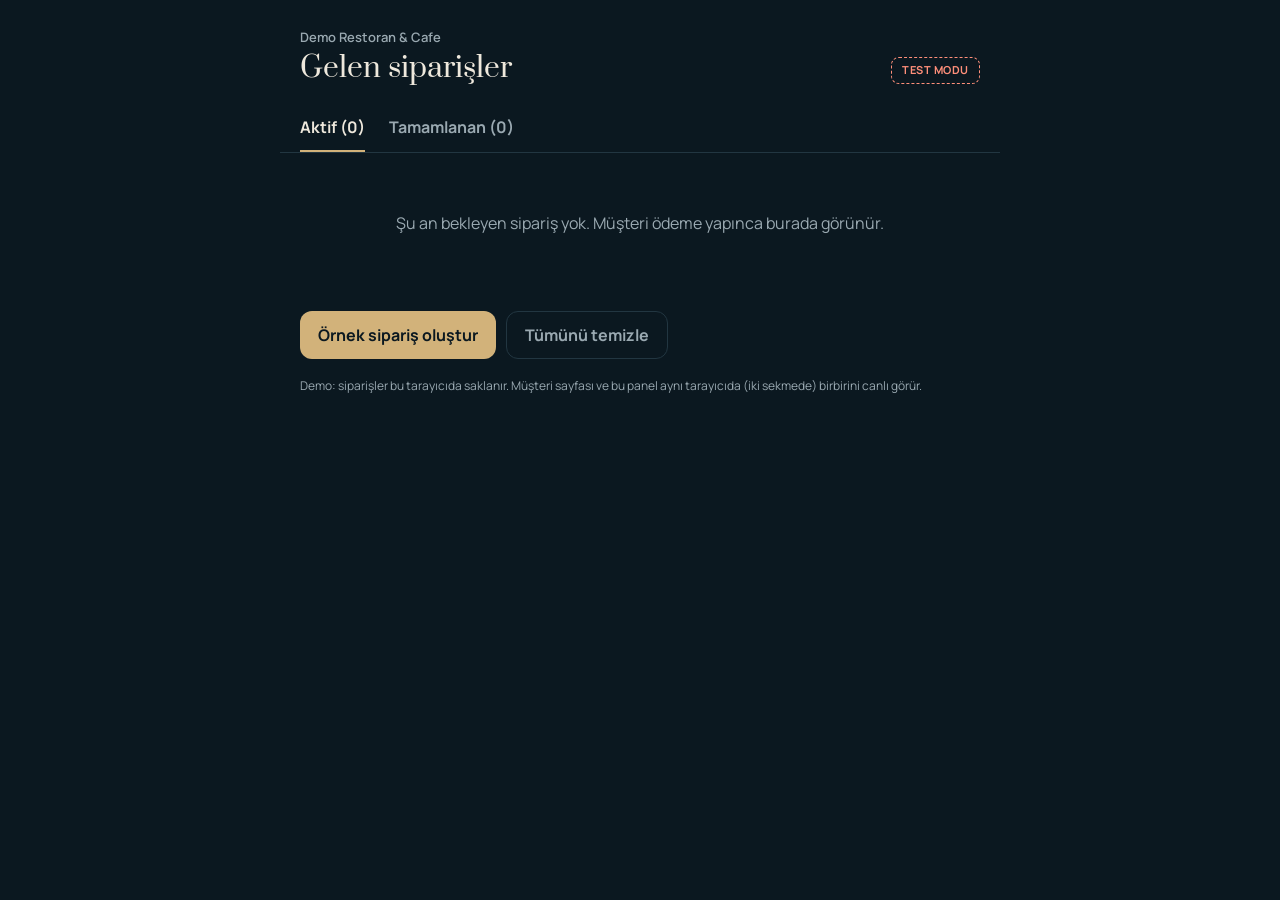
==== mutfak.html @ 7be3940a "Test modlu ödeme akışı ve mutfak paneli ekle - Sepete "Şimdi öde (test)" butonu, ödeme penceresi (TE" ====
<!doctype html>
<html lang="tr">
<head>
  <meta charset="utf-8">
  <meta name="viewport" content="width=device-width, initial-scale=1">
  <meta name="robots" content="noindex">
  <meta name="color-scheme" content="dark light">
  <title>Gelen siparişler</title>
  <link rel="preconnect" href="https://fonts.googleapis.com">
  <link rel="preconnect" href="https://fonts.gstatic.com" crossorigin>
  <link href="https://fonts.googleapis.com/css2?family=Manrope:wght@400;500;600;700&family=Prata&display=swap" rel="stylesheet">
  <link rel="stylesheet" href="style.css">
  <link rel="stylesheet" href="panel.css">
  <script>
    try { if (localStorage.getItem('menu-theme') === 'light') document.documentElement.setAttribute('data-theme', 'light'); } catch (e) {}
  </script>
</head>
<body class="panel">
  <header class="ph-head">
    <div>
      <p class="ph-eyebrow" id="biz"></p>
      <h1>Gelen siparişler</h1>
    </div>
    <span class="ph-test">TEST MODU</span>
  </header>

  <div class="ph-tabs" role="tablist">
    <button type="button" role="tab" id="tab-active" aria-selected="true"></button>
    <button type="button" role="tab" id="tab-done" aria-selected="false"></button>
  </div>

  <main id="list" class="ph-list"></main>
  <p class="ph-empty" id="empty" hidden></p>

  <footer class="ph-foot">
    <button type="button" class="ph-btn" id="demo-order">Örnek sipariş oluştur</button>
    <button type="button" class="ph-btn ghost" id="clear">Tümünü temizle</button>
    <p>Demo: siparişler bu tarayıcıda saklanır. Müşteri sayfası ve bu panel aynı tarayıcıda (iki sekmede) birbirini canlı görür.</p>
  </footer>

  <script src="menu-data.js"></script>
  <script src="orders.js"></script>
  <script src="panel.js"></script>
</body>
</html>
---- style.css ----
:root {
  color-scheme: dark;
  --bg: #0B1820;
  --surface: #12252F;
  --ink: #EEE8DC;
  --muted: #9AA9B1;
  --line: #223641;
  --brass: #D2B27A;
  --on-brass: #0B1820;
  --veg: #7FD1A1;
  --spicy: #FF8F7A;
  --bar-bg: rgba(11, 24, 32, 0.92);
  --x-bg: rgba(11, 24, 32, 0.75);
  --backdrop: rgba(3, 10, 14, 0.72);
}

:root[data-theme="light"] {
  color-scheme: light;
  --bg: #FAF6EE;
  --surface: #FFFFFF;
  --ink: #1B2A33;
  --muted: #5E6B73;
  --line: #E6DECF;
  --brass: #8A6420;
  --on-brass: #FFFFFF;
  --veg: #1F7A4A;
  --spicy: #C2410C;
  --bar-bg: rgba(250, 246, 238, 0.92);
  --x-bg: rgba(255, 255, 255, 0.85);
  --backdrop: rgba(27, 42, 51, 0.45);
}

* { box-sizing: border-box; }

html { -webkit-text-size-adjust: 100%; }
html.lock { overflow: hidden; }

body {
  margin: 0;
  background: var(--bg);
  color: var(--ink);
  font: 400 16px/1.5 "Manrope", system-ui, -apple-system, "Segoe UI", sans-serif;
}

:focus-visible {
  outline: 2px solid var(--brass);
  outline-offset: 3px;
}

button { font: inherit; cursor: pointer; }

[hidden] { display: none !important; }

/* Demo bar */
.demo {
  background: var(--brass);
  color: var(--on-brass);
  text-align: center;
  font-size: 13px;
  font-weight: 600;
  padding: 6px 12px;
}

/* Hero */
.hero {
  position: relative;
  padding: 48px 20px 12px;
  text-align: center;
  background-size: cover;
  background-position: center;
}

.hero.has-cover { padding-top: 120px; }

.name {
  max-width: 14em;
  margin: 0 auto;
  font-family: "Prata", Georgia, serif;
  font-weight: 400;
  font-size: clamp(30px, 9vw, 44px);
  line-height: 1.12;
  letter-spacing: 0.01em;
  text-wrap: balance;
}

.rule {
  width: 44px;
  height: 1px;
  margin: 20px auto 16px;
  background: var(--brass);
}

.tagline {
  max-width: 32ch;
  margin: 0 auto;
  color: var(--muted);
  font-size: 15px;
}

.langs {
  display: flex;
  justify-content: center;
  gap: 4px;
  margin-top: 22px;
}

.langs button {
  min-height: 44px;
  min-width: 48px;
  padding: 0 12px;
  border: 0;
  border-bottom: 2px solid transparent;
  background: none;
  color: var(--muted);
  font-size: 13px;
  font-weight: 700;
  letter-spacing: 0.06em;
}

.langs button[aria-pressed="true"] {
  color: var(--ink);
  border-bottom-color: var(--brass);
}

/* Sticky category tabs */
.bar {
  position: sticky;
  top: 0;
  z-index: 10;
  margin-top: 8px;
  background: var(--bar-bg);
  -webkit-backdrop-filter: blur(10px);
  backdrop-filter: blur(10px);
  border-bottom: 1px solid var(--line);
}

.chips {
  position: relative;
  display: flex;
  gap: 24px;
  max-width: 640px;
  margin: 0 auto;
  padding: 0 20px;
  overflow-x: auto;
  scrollbar-width: none;
}

.chips::-webkit-scrollbar { display: none; }

.chip {
  flex: none;
  min-height: 52px;
  padding: 0;
  border: 0;
  border-bottom: 2px solid transparent;
  background: none;
  color: var(--muted);
  font-size: 14px;
  font-weight: 600;
}

.chip[aria-current="true"] {
  color: var(--ink);
  border-bottom-color: var(--brass);
}

/* Search */
.search {
  max-width: 640px;
  margin: 0 auto;
  padding: 20px 20px 0;
}

.search input {
  width: 100%;
  min-height: 48px;
  padding: 0 16px;
  border: 1px solid var(--line);
  border-radius: 12px;
  background: var(--surface);
  color: var(--ink);
  font: inherit;
}

.search input::placeholder { color: var(--muted); }

/* Categories and items */
.cat {
  max-width: 640px;
  margin: 0 auto;
  padding: 38px 20px 0;
  scroll-margin-top: 54px;
}

.cat h2 {
  margin: 0 0 4px;
  font-family: "Prata", Georgia, serif;
  font-weight: 400;
  font-size: 26px;
  line-height: 1.2;
}

.row {
  position: relative;
  border-bottom: 1px solid var(--line);
}

.item {
  display: grid;
  grid-template-columns: 1fr 88px;
  gap: 16px;
  align-items: start;
  width: 100%;
  padding: 18px 0 26px;
  border: 0;
  background: none;
  color: inherit;
  text-align: left;
}

.item.solo { grid-template-columns: 1fr; }

.txt {
  display: flex;
  flex-direction: column;
  gap: 4px;
  min-width: 0;
}

.nm {
  font-size: 16px;
  font-weight: 600;
  line-height: 1.35;
}

.ds {
  display: -webkit-box;
  -webkit-line-clamp: 2;
  -webkit-box-orient: vertical;
  overflow: hidden;
  color: var(--muted);
  font-size: 14px;
  line-height: 1.45;
}

.meta {
  display: flex;
  flex-wrap: wrap;
  align-items: center;
  gap: 6px 14px;
  margin-top: 4px;
}

.pr {
  color: var(--brass);
  font-size: 15px;
  font-weight: 700;
  font-variant-numeric: tabular-nums;
}

.tags {
  display: inline-flex;
  flex-wrap: wrap;
  gap: 4px 12px;
}

.tg {
  display: inline-flex;
  align-items: center;
  gap: 6px;
  font-size: 12px;
  font-weight: 600;
}

.tg::before {
  content: "";
  width: 6px;
  height: 6px;
  border-radius: 50%;
  background: currentColor;
}

.tg.p { color: var(--brass); }
.tg.v { color: var(--veg); }
.tg.s { color: var(--spicy); }

.ph {
  display: block;
  width: 88px;
  height: 88px;
  border-radius: 12px;
  overflow: hidden;
  background: var(--surface);
}

.ph img {
  display: block;
  width: 100%;
  height: 100%;
  object-fit: cover;
}

.ph.empty {
  background-image: radial-gradient(circle at center, var(--surface) 0 15px, var(--line) 15px 16px, var(--surface) 16px 27px, var(--line) 27px 28px, var(--surface) 28px);
}

@media (hover: hover) {
  .item:hover .nm { color: var(--brass); }
}

.empty {
  max-width: 640px;
  margin: 0 auto;
  padding: 32px 20px 0;
  color: var(--muted);
}

/* Detail sheet */
dialog {
  width: 100%;
  max-width: 520px;
  max-height: 88vh;
  margin: auto auto 0;
  padding: 0;
  border: 1px solid var(--line);
  border-bottom: 0;
  border-radius: 20px 20px 0 0;
  background: var(--surface);
  color: var(--ink);
  overflow: auto;
}

dialog::backdrop { background: var(--backdrop); }

@media (min-width: 640px) {
  dialog {
    margin: auto;
    border-bottom: 1px solid var(--line);
    border-radius: 20px;
  }
}

.x {
  position: absolute;
  top: 10px;
  right: 10px;
  z-index: 2;
  width: 44px;
  height: 44px;
  padding: 0;
  border: 0;
  border-radius: 50%;
  background: var(--x-bg);
  color: var(--ink);
  font-size: 26px;
  line-height: 1;
}

.sheet-ph {
  width: 100%;
  aspect-ratio: 4 / 3;
  background: var(--bg);
}

.sheet-ph img {
  display: block;
  width: 100%;
  height: 100%;
  object-fit: cover;
}

.sheet-ph.empty {
  background-image: radial-gradient(circle at center, var(--bg) 0 34px, var(--line) 34px 35px, var(--bg) 35px 62px, var(--line) 62px 63px, var(--bg) 63px);
}

.sheet-body { padding: 22px 22px 28px; }

.sheet-body h3 {
  margin: 0 0 8px;
  font-family: "Prata", Georgia, serif;
  font-weight: 400;
  font-size: 24px;
  line-height: 1.2;
}

.sheet-desc {
  margin: 0 0 16px;
  color: var(--muted);
}

/* Footer */
.foot {
  max-width: 640px;
  margin: 0 auto;
  padding: 44px 20px 56px;
}

.actions {
  display: grid;
  gap: 10px;
}

.btn {
  display: flex;
  align-items: center;
  justify-content: center;
  min-height: 50px;
  padding: 0 16px;
  border: 1px solid var(--brass);
  border-radius: 12px;
  color: var(--brass);
  font-weight: 600;
  text-decoration: none;
}

.btn.primary {
  background: var(--brass);
  color: var(--on-brass);
}

.wifi {
  display: flex;
  align-items: center;
  justify-content: space-between;
  gap: 12px;
  margin-top: 12px;
  padding: 12px 16px;
  border: 1px solid var(--line);
  border-radius: 12px;
  background: var(--surface);
}

.wifi p { margin: 0; font-size: 14px; }
.wifi .k { color: var(--muted); }

.wifi button {
  min-height: 40px;
  padding: 0 14px;
  border: 1px solid var(--line);
  border-radius: 8px;
  background: none;
  color: var(--ink);
  font-weight: 600;
  white-space: nowrap;
}

.note {
  margin: 22px 0 0;
  color: var(--muted);
  font-size: 13px;
  text-align: center;
}

.credit {
  margin: 14px 0 0;
  color: var(--muted);
  font-size: 12px;
  text-align: center;
}

/* Tema düğmesi */
.theme {
  position: absolute;
  top: 12px;
  right: 12px;
  width: 44px;
  height: 44px;
  border: 1px solid var(--line);
  border-radius: 50%;
  background: var(--surface);
  color: var(--ink);
  font-size: 19px;
  line-height: 1;
}

.hero.has-cover .theme { top: 16px; }

/* Alerjen filtresi */
.alfilter { margin-top: 12px; }

.alfilter summary {
  display: flex;
  align-items: center;
  gap: 8px;
  min-height: 44px;
  color: var(--muted);
  font-size: 14px;
  font-weight: 600;
  cursor: pointer;
  list-style: none;
}

.alfilter summary::-webkit-details-marker { display: none; }

.alfilter summary::after {
  content: "";
  width: 7px;
  height: 7px;
  margin-left: 2px;
  border-right: 2px solid currentColor;
  border-bottom: 2px solid currentColor;
  transform: rotate(45deg) translateY(-2px);
}

.alfilter[open] summary::after { transform: rotate(-135deg); }

.alfilter .cnt {
  min-width: 20px;
  padding: 0 6px;
  border-radius: 10px;
  background: var(--brass);
  color: var(--on-brass);
  font-size: 12px;
  text-align: center;
}

.alchips, .alpills {
  display: flex;
  flex-wrap: wrap;
  gap: 8px;
}

.alchips { padding: 4px 0 4px; }

.alchip {
  min-height: 40px;
  padding: 0 14px;
  border: 1px solid var(--line);
  border-radius: 20px;
  background: var(--surface);
  color: var(--ink);
  font-size: 14px;
  font-weight: 600;
}

.alchip[aria-pressed="true"] {
  border-color: var(--spicy);
  background: var(--spicy);
  color: var(--bg);
}

.alpill {
  padding: 6px 12px;
  border: 1px solid var(--line);
  border-radius: 16px;
  background: var(--bg);
  font-size: 13px;
  font-weight: 600;
}

.sheet-al { margin-top: 18px; }

.sheet-al-t {
  margin: 0 0 8px;
  color: var(--muted);
  font-size: 13px;
  font-weight: 600;
}

/* Sepete ekle: satır içi + düğmesi ve adet kontrolü */
.add {
  position: absolute;
  right: 0;
  bottom: 10px;
  min-width: 44px;
  height: 44px;
  padding: 0 12px;
  border: 1px solid var(--brass);
  border-radius: 22px;
  background: var(--surface);
  color: var(--brass);
  font-size: 22px;
  font-weight: 600;
  line-height: 1;
  box-shadow: 0 2px 8px rgba(0, 0, 0, 0.25);
}

.add.has {
  background: var(--brass);
  color: var(--on-brass);
  font-size: 15px;
}

.sheet-add { width: 100%; margin-top: 20px; }

/* Alt sepet çubuğu */
.cartbar {
  position: fixed;
  left: 50%;
  bottom: max(16px, env(safe-area-inset-bottom));
  z-index: 20;
  display: flex;
  align-items: center;
  gap: 12px;
  width: calc(100% - 32px);
  max-width: 560px;
  min-height: 56px;
  padding: 0 18px;
  border: 0;
  border-radius: 16px;
  background: var(--brass);
  color: var(--on-brass);
  font-weight: 700;
  transform: translateX(-50%);
  box-shadow: 0 8px 28px rgba(0, 0, 0, 0.4);
}

.cartbar-n {
  display: grid;
  place-items: center;
  min-width: 28px;
  height: 28px;
  border-radius: 14px;
  background: var(--on-brass);
  color: var(--brass);
  font-size: 14px;
}

.cartbar-l { flex: 1; text-align: left; }
.cartbar-p { font-variant-numeric: tabular-nums; }

body.has-cart .foot { padding-bottom: 110px; }

/* Sepet penceresi */
.cart-body { padding: 24px 22px 28px; }

.cart-body h3 {
  margin: 0 0 12px;
  font-family: "Prata", Georgia, serif;
  font-weight: 400;
  font-size: 24px;
}

.cart-list { margin: 0; padding: 0; list-style: none; }

.cart-list li {
  display: grid;
  grid-template-columns: 1fr auto;
  gap: 4px 12px;
  align-items: center;
  padding: 12px 0;
  border-bottom: 1px solid var(--line);
}

.cart-list .cn { font-weight: 600; }
.cart-list .cp { grid-column: 1; color: var(--muted); font-size: 14px; font-variant-numeric: tabular-nums; }

.qty {
  grid-column: 2;
  grid-row: 1 / span 2;
  display: inline-flex;
  align-items: center;
  gap: 4px;
}

.qty button {
  width: 44px;
  height: 44px;
  border: 1px solid var(--line);
  border-radius: 50%;
  background: var(--bg);
  color: var(--ink);
  font-size: 20px;
  line-height: 1;
}

.qty span {
  min-width: 24px;
  text-align: center;
  font-weight: 700;
  font-variant-numeric: tabular-nums;
}

.cart-empty { color: var(--muted); }

.cart-total {
  display: flex;
  justify-content: space-between;
  margin: 16px 0 4px;
  font-size: 18px;
}

.cart-total strong { color: var(--brass); font-variant-numeric: tabular-nums; }

.cart-field { display: block; margin-top: 14px; }

.cart-field span {
  display: block;
  margin-bottom: 6px;
  color: var(--muted);
  font-size: 13px;
  font-weight: 600;
}

.cart-field input, .cart-field textarea {
  width: 100%;
  padding: 12px 14px;
  border: 1px solid var(--line);
  border-radius: 12px;
  background: var(--bg);
  color: var(--ink);
  font: inherit;
  resize: none;
}

.cart-send { width: 100%; margin-top: 20px; border: 0; }

.cart-send:disabled { opacity: 0.45; cursor: not-allowed; }

.cart-clear {
  display: block;
  width: 100%;
  min-height: 44px;
  margin-top: 6px;
  border: 0;
  background: none;
  color: var(--muted);
  font-size: 14px;
  text-decoration: underline;
}

.cart-hint {
  margin: 8px 0 0;
  color: var(--muted);
  font-size: 12px;
  text-align: center;
}

@media (prefers-reduced-motion: no-preference) {
  .chip, .langs button, .btn, .nm, .alchip, .add, .theme { transition: color .15s, border-color .15s, background-color .15s; }
  .cartbar { animation: rise .25s ease-out; }
  @keyframes rise { from { opacity: 0; transform: translate(-50%, 16px); } }
}

/* Test ödeme penceresi */
.pay-body { padding: 24px 22px 28px; }

.pay-test {
  margin: 0 52px 16px 0;   /* sağ üstteki kapatma butonuna yer bırak */
  padding: 8px 12px;
  border: 1px dashed var(--spicy);
  border-radius: 10px;
  color: var(--spicy);
  font-size: 12px;
  font-weight: 700;
  letter-spacing: 0.04em;
  text-align: center;
}

.pay-body h3 {
  margin: 0 0 12px;
  font-family: "Prata", Georgia, serif;
  font-weight: 400;
  font-size: 24px;
}

.pay-sum { margin: 0; padding: 0; list-style: none; }

.pay-sum li {
  display: flex;
  justify-content: space-between;
  gap: 12px;
  padding: 8px 0;
  border-bottom: 1px solid var(--line);
  font-size: 15px;
}

.pay-sum li span:last-child { color: var(--muted); font-variant-numeric: tabular-nums; }

.pay-mt {
  margin: 18px 0 8px;
  color: var(--muted);
  font-size: 13px;
  font-weight: 600;
}

.pay-methods { display: grid; gap: 8px; }

.pm {
  display: flex;
  align-items: center;
  gap: 12px;
  min-height: 52px;
  padding: 0 14px;
  border: 1px solid var(--line);
  border-radius: 12px;
  background: var(--bg);
  cursor: pointer;
}

.pm input { width: 20px; height: 20px; accent-color: var(--brass); }
.pm:has(input:checked) { border-color: var(--brass); }

.pay-go { width: 100%; margin-top: 20px; border: 0; }
.pay-go:disabled { opacity: 0.6; cursor: progress; }

.pay-check {
  display: grid;
  place-items: center;
  width: 64px;
  height: 64px;
  margin: 6px auto 14px;
  border-radius: 50%;
  background: var(--veg);
  color: var(--bg);
  font-size: 32px;
  font-weight: 700;
}

#pay-done { text-align: center; }
#pay-done h3 { margin-bottom: 6px; }

.pay-no {
  margin: 0 0 6px;
  color: var(--brass);
  font-size: 18px;
  font-weight: 700;
}

.pay-dd { margin: 0 0 18px; color: var(--muted); }

.pay-steps {
  margin: 0;
  padding: 0;
  list-style: none;
  text-align: left;
  border-left: 2px solid var(--line);
}

.pay-steps li {
  position: relative;
  margin-left: 12px;
  padding: 8px 0 8px 18px;
  color: var(--muted);
  font-weight: 600;
}

.pay-steps li::before {
  content: "";
  position: absolute;
  left: -8px;
  top: 14px;
  width: 14px;
  height: 14px;
  border: 2px solid var(--line);
  border-radius: 50%;
  background: var(--surface);
}

.pay-steps li.done { color: var(--ink); }
.pay-steps li.done::before { border-color: var(--veg); background: var(--veg); }
.pay-steps li.now { color: var(--brass); }
.pay-steps li.now::before { border-color: var(--brass); background: var(--brass); }

.cart-pay { width: 100%; margin-top: 20px; border: 0; }
.cart-pay:disabled { opacity: 0.45; cursor: not-allowed; }
.cart-pay + .cart-send { margin-top: 10px; }
.cart-send:not(.primary) { background: none; border: 1px solid var(--brass); color: var(--brass); }
---- panel.css ----
/* Mutfak / garson paneli (style.css değişkenlerini kullanır) */
.panel { padding-bottom: 40px; }

.ph-head {
  display: flex;
  align-items: flex-end;
  justify-content: space-between;
  gap: 12px;
  max-width: 720px;
  margin: 0 auto;
  padding: 28px 20px 12px;
}

.ph-head h1 {
  margin: 0;
  font-family: "Prata", Georgia, serif;
  font-weight: 400;
  font-size: 28px;
  line-height: 1.15;
}

.ph-eyebrow {
  margin: 0 0 4px;
  color: var(--muted);
  font-size: 13px;
  font-weight: 600;
}

.ph-test {
  padding: 4px 10px;
  border: 1px dashed var(--spicy);
  border-radius: 8px;
  color: var(--spicy);
  font-size: 11px;
  font-weight: 700;
  letter-spacing: 0.05em;
  white-space: nowrap;
}

.ph-tabs {
  display: flex;
  gap: 24px;
  max-width: 720px;
  margin: 8px auto 0;
  padding: 0 20px;
  border-bottom: 1px solid var(--line);
}

.ph-tabs button {
  min-height: 48px;
  padding: 0;
  border: 0;
  border-bottom: 2px solid transparent;
  background: none;
  color: var(--muted);
  font-weight: 700;
}

.ph-tabs button[aria-selected="true"] {
  color: var(--ink);
  border-bottom-color: var(--brass);
}

.ph-list {
  display: grid;
  gap: 14px;
  max-width: 720px;
  margin: 0 auto;
  padding: 18px 20px 0;
}

.ph-card {
  padding: 16px;
  border: 1px solid var(--line);
  border-left: 4px solid var(--brass);
  border-radius: 14px;
  background: var(--surface);
}

.ph-card[data-status="paid"] { border-left-color: var(--spicy); }
.ph-card[data-status="preparing"] { border-left-color: var(--brass); }
.ph-card[data-status="ready"] { border-left-color: var(--veg); }
.ph-card[data-status="done"] { border-left-color: var(--line); opacity: 0.8; }

.ph-card.fresh { animation: flash 2.4s ease-out; }

@keyframes flash {
  0%, 40% { box-shadow: 0 0 0 3px var(--spicy); }
  100% { box-shadow: 0 0 0 0 transparent; }
}

.ph-top {
  display: flex;
  align-items: baseline;
  justify-content: space-between;
  gap: 10px;
}

.ph-id { font-size: 20px; font-weight: 700; }
.ph-meta { color: var(--muted); font-size: 13px; font-variant-numeric: tabular-nums; }

.ph-table {
  display: inline-block;
  margin-top: 4px;
  padding: 2px 10px;
  border-radius: 8px;
  background: var(--brass);
  color: var(--on-brass);
  font-size: 14px;
  font-weight: 700;
}

.ph-items { margin: 12px 0 0; padding: 0; list-style: none; }

.ph-items li {
  display: flex;
  justify-content: space-between;
  gap: 12px;
  padding: 6px 0;
  border-bottom: 1px solid var(--line);
}

.ph-items .q { font-weight: 700; color: var(--brass); margin-right: 8px; }

.ph-note {
  margin: 10px 0 0;
  padding: 8px 12px;
  border-radius: 8px;
  background: var(--bg);
  font-size: 14px;
}

.ph-bottom {
  display: flex;
  align-items: center;
  justify-content: space-between;
  gap: 12px;
  margin-top: 14px;
}

.ph-total { font-weight: 700; font-variant-numeric: tabular-nums; }
.ph-state { color: var(--muted); font-size: 13px; font-weight: 600; }

.ph-btn {
  min-height: 48px;
  padding: 0 18px;
  border: 0;
  border-radius: 12px;
  background: var(--brass);
  color: var(--on-brass);
  font-weight: 700;
}

.ph-btn.ghost {
  border: 1px solid var(--line);
  background: none;
  color: var(--muted);
}

.ph-empty {
  max-width: 720px;
  margin: 0 auto;
  padding: 40px 20px;
  color: var(--muted);
  text-align: center;
}

.ph-foot {
  display: flex;
  flex-wrap: wrap;
  gap: 10px;
  max-width: 720px;
  margin: 0 auto;
  padding: 36px 20px 0;
}

.ph-foot p {
  flex-basis: 100%;
  margin: 8px 0 0;
  color: var(--muted);
  font-size: 12px;
}

@media (prefers-reduced-motion: reduce) {
  .ph-card.fresh { animation: none; }
}
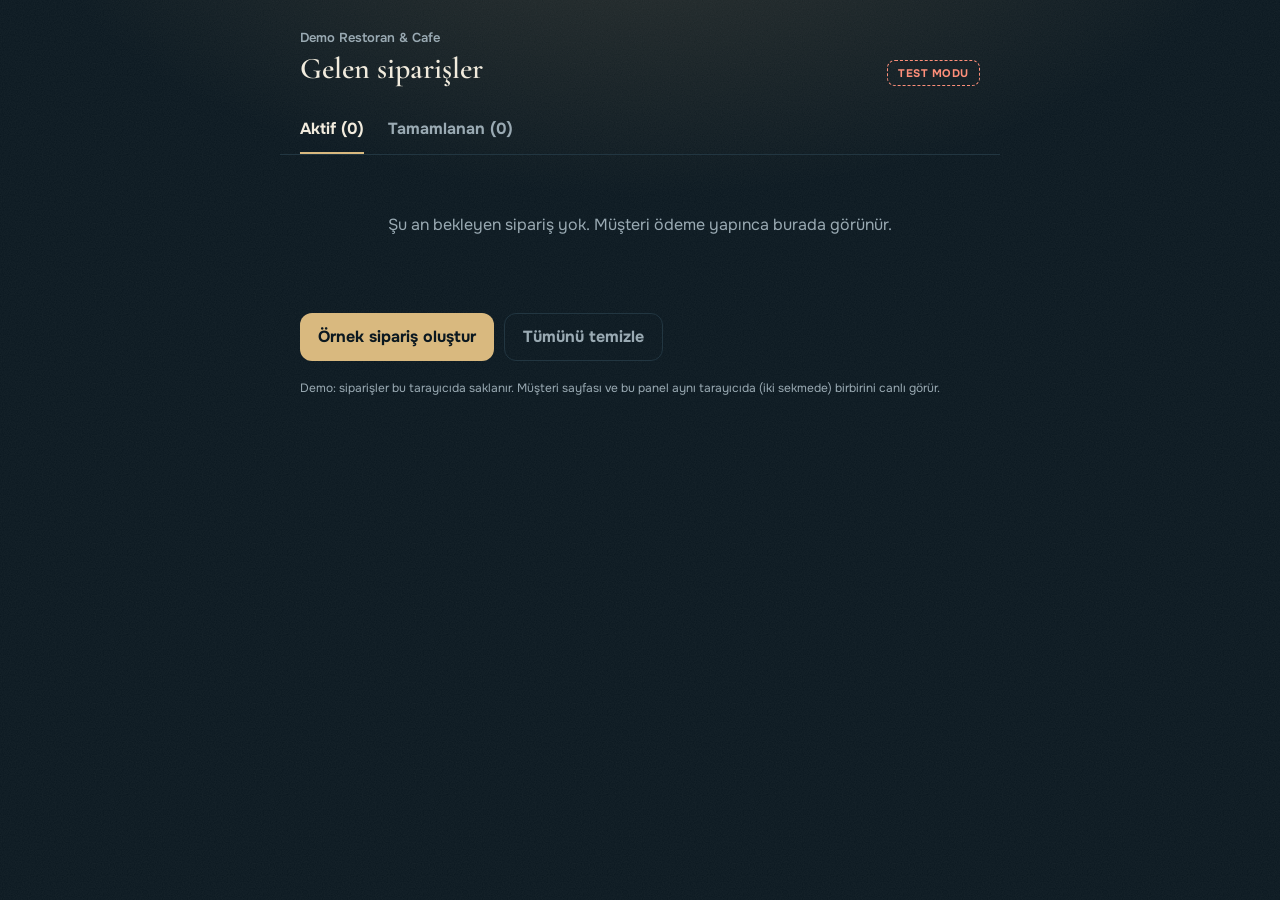
==== commit 015b01b8: "Tasarım yenilendi: gece Akdeniz bistrosu teması, yeni yazı tipleri, kart düzeni, animasyonlar Co-Aut" ====
--- a/mutfak.html
+++ b/mutfak.html
@@ -8,7 +8,7 @@
   <title>Gelen siparişler</title>
   <link rel="preconnect" href="https://fonts.googleapis.com">
   <link rel="preconnect" href="https://fonts.gstatic.com" crossorigin>
-  <link href="https://fonts.googleapis.com/css2?family=Manrope:wght@400;500;600;700&family=Prata&display=swap" rel="stylesheet">
+  <link href="https://fonts.googleapis.com/css2?family=Cormorant+Garamond:wght@500;600;700&family=Onest:wght@400;500;600;700&display=swap" rel="stylesheet">
   <link rel="stylesheet" href="style.css">
   <link rel="stylesheet" href="panel.css">
   <script>
@@ -29,6 +29,8 @@
     <button type="button" role="tab" id="tab-done" aria-selected="false"></button>
   </div>
 
+  <section id="calls" class="ph-calls" aria-live="polite"></section>
+
   <main id="list" class="ph-list"></main>
   <p class="ph-empty" id="empty" hidden></p>
 
--- a/style.css
+++ b/style.css
@@ -1,33 +1,62 @@
+/* ==========================================================================
+   QR MENÜ — "gece Akdeniz bistrosu"
+   Koyu lacivert zemin, pirinç vurgu, serif başlık + modern gövde yazı tipi.
+   Renkler ve yazı tipleri hemen aşağıdaki değişkenlerden değiştirilir.
+   ========================================================================== */
+
 :root {
   color-scheme: dark;
+
+  --serif: "Cormorant Garamond", "Iowan Old Style", Georgia, serif;
+  --sans: "Onest", "Segoe UI", system-ui, -apple-system, sans-serif;
+
   --bg: #0B1820;
   --surface: #12252F;
-  --ink: #EEE8DC;
-  --muted: #9AA9B1;
+  --ink: #F1EBDD;
+  --muted: #9AAAB3;
   --line: #223641;
-  --brass: #D2B27A;
+  --brass: #D9B97F;
   --on-brass: #0B1820;
   --veg: #7FD1A1;
   --spicy: #FF8F7A;
-  --bar-bg: rgba(11, 24, 32, 0.92);
-  --x-bg: rgba(11, 24, 32, 0.75);
-  --backdrop: rgba(3, 10, 14, 0.72);
+
+  --hair: rgba(241, 235, 221, 0.09);
+  --hair-strong: rgba(241, 235, 221, 0.2);
+  --glow: rgba(217, 185, 127, 0.17);
+  --chip-on: rgba(217, 185, 127, 0.14);
+  --spicy-soft: rgba(255, 143, 122, 0.16);
+  --shadow: 0 16px 32px -22px rgba(0, 0, 0, 0.8);
+  --grain: 0.06;
+
+  --bar-bg: rgba(11, 24, 32, 0.82);
+  --x-bg: rgba(11, 24, 32, 0.7);
+  --backdrop: rgba(3, 10, 14, 0.7);
 }
 
 :root[data-theme="light"] {
   color-scheme: light;
+
   --bg: #FAF6EE;
   --surface: #FFFFFF;
-  --ink: #1B2A33;
-  --muted: #5E6B73;
+  --ink: #17252D;
+  --muted: #5B6870;
   --line: #E6DECF;
   --brass: #8A6420;
   --on-brass: #FFFFFF;
   --veg: #1F7A4A;
   --spicy: #C2410C;
-  --bar-bg: rgba(250, 246, 238, 0.92);
-  --x-bg: rgba(255, 255, 255, 0.85);
-  --backdrop: rgba(27, 42, 51, 0.45);
+
+  --hair: rgba(23, 37, 45, 0.09);
+  --hair-strong: rgba(23, 37, 45, 0.18);
+  --glow: rgba(138, 100, 32, 0.13);
+  --chip-on: rgba(138, 100, 32, 0.1);
+  --spicy-soft: rgba(194, 65, 12, 0.1);
+  --shadow: 0 14px 28px -20px rgba(70, 48, 12, 0.45);
+  --grain: 0.035;
+
+  --bar-bg: rgba(250, 246, 238, 0.85);
+  --x-bg: rgba(255, 255, 255, 0.8);
+  --backdrop: rgba(23, 37, 45, 0.42);
 }
 
 * { box-sizing: border-box; }
@@ -37,9 +66,24 @@
 
 body {
   margin: 0;
-  background: var(--bg);
+  min-height: 100vh;
+  background:
+    radial-gradient(900px 480px at 50% -140px, var(--glow), transparent 70%),
+    var(--bg);
   color: var(--ink);
-  font: 400 16px/1.5 "Manrope", system-ui, -apple-system, "Segoe UI", sans-serif;
+  font: 400 16px/1.5 var(--sans);
+  -webkit-font-smoothing: antialiased;
+}
+
+/* İnce film greni: düz rengi canlandırır, içeriğin arkasında kalır */
+body::before {
+  content: "";
+  position: fixed;
+  inset: 0;
+  z-index: -1;
+  pointer-events: none;
+  opacity: var(--grain);
+  background-image: url("data:image/svg+xml,%3Csvg xmlns='http://www.w3.org/2000/svg' width='160' height='160'%3E%3Cfilter id='n'%3E%3CfeTurbulence type='fractalNoise' baseFrequency='.85' numOctaves='2' stitchTiles='stitch'/%3E%3CfeColorMatrix values='0 0 0 0 1 0 0 0 0 1 0 0 0 0 1 0 0 0 .9 0'/%3E%3C/filter%3E%3Crect width='160' height='160' filter='url(%23n)'/%3E%3C/svg%3E");
 }
 
 :focus-visible {
@@ -51,186 +95,384 @@
 
 [hidden] { display: none !important; }
 
-/* Demo bar */
+/* ---------- Demo şeridi ---------- */
 .demo {
+  padding: 7px 12px;
   background: var(--brass);
   color: var(--on-brass);
   text-align: center;
-  font-size: 13px;
-  font-weight: 600;
-  padding: 6px 12px;
-}
-
-/* Hero */
+  font-size: 11.5px;
+  font-weight: 600;
+  letter-spacing: 0.14em;
+  text-transform: uppercase;
+}
+
+/* ---------- Hero ---------- */
 .hero {
   position: relative;
-  padding: 48px 20px 12px;
+  padding: 60px 20px 18px;
   text-align: center;
   background-size: cover;
   background-position: center;
 }
 
-.hero.has-cover { padding-top: 120px; }
+.hero.has-cover { padding-top: 128px; }
 
 .name {
-  max-width: 14em;
+  max-width: 11em;
   margin: 0 auto;
-  font-family: "Prata", Georgia, serif;
-  font-weight: 400;
-  font-size: clamp(30px, 9vw, 44px);
-  line-height: 1.12;
-  letter-spacing: 0.01em;
+  font-family: var(--serif);
+  font-weight: 600;
+  font-variant-numeric: lining-nums;
+  font-size: clamp(42px, 13vw, 62px);
+  line-height: 0.98;
+  letter-spacing: -0.01em;
   text-wrap: balance;
 }
 
+/* Süs çizgisi: ortada küçük elmas */
 .rule {
+  position: relative;
+  width: 132px;
+  height: 9px;
+  margin: 24px auto 20px;
+  background:
+    linear-gradient(90deg, transparent, var(--brass)) left center / 42% 1px no-repeat,
+    linear-gradient(270deg, transparent, var(--brass)) right center / 42% 1px no-repeat;
+}
+
+.rule::after {
+  content: "";
+  position: absolute;
+  left: 50%;
+  top: 1px;
+  width: 7px;
+  height: 7px;
+  margin-left: -3.5px;
+  background: var(--brass);
+  transform: rotate(45deg);
+}
+
+.tagline {
+  max-width: 30ch;
+  margin: 0 auto;
+  color: var(--muted);
+  font-size: 15px;
+  line-height: 1.55;
+}
+
+/* Dil seçici: yuvarlak, parçalı kontrol */
+.langs {
+  display: flex;
+  width: fit-content;
+  margin: 28px auto 0;
+  padding: 4px;
+  gap: 2px;
+  border: 1px solid var(--hair);
+  border-radius: 999px;
+  background: var(--surface);
+}
+
+.langs button {
+  min-width: 54px;
+  min-height: 40px;
+  padding: 0 14px;
+  border: 0;
+  border-radius: 999px;
+  background: none;
+  color: var(--muted);
+  font-size: 12.5px;
+  font-weight: 700;
+  letter-spacing: 0.08em;
+}
+
+.langs button[aria-pressed="true"] {
+  background: var(--brass);
+  color: var(--on-brass);
+}
+
+/* Tema düğmesi */
+.theme {
+  position: absolute;
+  top: 14px;
+  right: 14px;
   width: 44px;
-  height: 1px;
-  margin: 20px auto 16px;
+  height: 44px;
+  border: 1px solid var(--hair);
+  border-radius: 50%;
+  background: var(--x-bg);
+  -webkit-backdrop-filter: blur(10px);
+  backdrop-filter: blur(10px);
+  color: var(--brass);
+  font-size: 18px;
+  line-height: 1;
+}
+
+.hero.has-cover .theme { top: 18px; }
+
+/* Masa rozeti + garson çağır */
+.table-row {
+  display: flex;
+  align-items: center;
+  justify-content: center;
+  flex-wrap: wrap;
+  gap: 10px;
+  margin-top: 20px;
+}
+
+.table-badge {
+  padding: 7px 16px;
+  border-radius: 999px;
   background: var(--brass);
-}
-
-.tagline {
-  max-width: 32ch;
-  margin: 0 auto;
-  color: var(--muted);
-  font-size: 15px;
-}
-
-.langs {
-  display: flex;
-  justify-content: center;
-  gap: 4px;
-  margin-top: 22px;
-}
-
-.langs button {
+  color: var(--on-brass);
+  font-size: 13.5px;
+  font-weight: 700;
+  letter-spacing: 0.02em;
+}
+
+.waiter {
   min-height: 44px;
-  min-width: 48px;
-  padding: 0 12px;
-  border: 0;
-  border-bottom: 2px solid transparent;
-  background: none;
-  color: var(--muted);
-  font-size: 13px;
-  font-weight: 700;
-  letter-spacing: 0.06em;
-}
-
-.langs button[aria-pressed="true"] {
+  padding: 0 18px;
+  border: 1px solid var(--hair-strong);
+  border-radius: 999px;
+  background: var(--surface);
   color: var(--ink);
-  border-bottom-color: var(--brass);
-}
-
-/* Sticky category tabs */
+  font-size: 14px;
+  font-weight: 600;
+}
+
+.waiter:disabled {
+  border-color: var(--veg);
+  color: var(--veg);
+  cursor: default;
+}
+
+/* ---------- Yapışkan kategori çubuğu ---------- */
 .bar {
   position: sticky;
   top: 0;
   z-index: 10;
-  margin-top: 8px;
+  margin-top: 14px;
   background: var(--bar-bg);
-  -webkit-backdrop-filter: blur(10px);
-  backdrop-filter: blur(10px);
-  border-bottom: 1px solid var(--line);
+  -webkit-backdrop-filter: blur(18px) saturate(1.4);
+  backdrop-filter: blur(18px) saturate(1.4);
+  border-bottom: 1px solid var(--hair);
 }
 
 .chips {
-  position: relative;
-  display: flex;
-  gap: 24px;
+  display: flex;
+  gap: 8px;
   max-width: 640px;
   margin: 0 auto;
-  padding: 0 20px;
+  padding: 10px 20px;
   overflow-x: auto;
   scrollbar-width: none;
+  -webkit-mask-image: linear-gradient(90deg, transparent 0, #000 16px, #000 calc(100% - 28px), transparent 100%);
+  mask-image: linear-gradient(90deg, transparent 0, #000 16px, #000 calc(100% - 28px), transparent 100%);
 }
 
 .chips::-webkit-scrollbar { display: none; }
 
 .chip {
   flex: none;
-  min-height: 52px;
-  padding: 0;
-  border: 0;
-  border-bottom: 2px solid transparent;
+  min-height: 40px;
+  padding: 0 16px;
+  border: 1px solid transparent;
+  border-radius: 999px;
   background: none;
   color: var(--muted);
   font-size: 14px;
-  font-weight: 600;
+  font-weight: 500;
+  white-space: nowrap;
 }
 
 .chip[aria-current="true"] {
-  color: var(--ink);
-  border-bottom-color: var(--brass);
-}
-
-/* Search */
+  border-color: color-mix(in srgb, var(--brass) 38%, transparent);
+  background: var(--chip-on);
+  color: var(--brass);
+  font-weight: 600;
+}
+
+/* ---------- Arama ---------- */
 .search {
   max-width: 640px;
   margin: 0 auto;
-  padding: 20px 20px 0;
+  padding: 22px 20px 0;
 }
 
 .search input {
+  -webkit-appearance: none;
+  appearance: none;
   width: 100%;
-  min-height: 48px;
-  padding: 0 16px;
-  border: 1px solid var(--line);
-  border-radius: 12px;
+  min-height: 54px;
+  padding: 0 20px 0 52px;
+  border: 1px solid var(--hair);
+  border-radius: 999px;
+  background-color: var(--surface);
+  background-image: url("data:image/svg+xml,%3Csvg xmlns='http://www.w3.org/2000/svg' width='20' height='20' viewBox='0 0 24 24' fill='none' stroke='%238A99A2' stroke-width='2' stroke-linecap='round'%3E%3Ccircle cx='11' cy='11' r='7'/%3E%3Cpath d='m20 20-3.5-3.5'/%3E%3C/svg%3E");
+  background-repeat: no-repeat;
+  background-position: 20px center;
+  color: var(--ink);
+  font: inherit;
+  font-size: 15.5px;
+}
+
+.search input::placeholder { color: var(--muted); }
+
+.search input:focus {
+  outline: none;
+  border-color: var(--brass);
+  box-shadow: 0 0 0 4px var(--chip-on);
+}
+
+/* Alerjen filtresi */
+.alfilter { margin-top: 8px; }
+
+.alfilter summary {
+  display: inline-flex;
+  align-items: center;
+  gap: 8px;
+  min-height: 44px;
+  padding: 0 4px;
+  color: var(--muted);
+  font-size: 14px;
+  font-weight: 500;
+  cursor: pointer;
+  list-style: none;
+}
+
+.alfilter summary::-webkit-details-marker { display: none; }
+
+.alfilter summary::after {
+  content: "";
+  width: 7px;
+  height: 7px;
+  margin-left: 2px;
+  border-right: 2px solid currentColor;
+  border-bottom: 2px solid currentColor;
+  transform: rotate(45deg) translateY(-2px);
+}
+
+.alfilter[open] summary::after { transform: rotate(-135deg); }
+
+.alfilter .cnt {
+  min-width: 20px;
+  padding: 0 6px;
+  border-radius: 10px;
+  background: var(--brass);
+  color: var(--on-brass);
+  font-size: 12px;
+  font-weight: 700;
+  text-align: center;
+}
+
+.alchips, .alpills {
+  display: flex;
+  flex-wrap: wrap;
+  gap: 8px;
+}
+
+.alchips { padding: 4px 0; }
+
+.alchip {
+  min-height: 40px;
+  padding: 0 14px;
+  border: 1px solid var(--hair);
+  border-radius: 999px;
   background: var(--surface);
   color: var(--ink);
-  font: inherit;
-}
-
-.search input::placeholder { color: var(--muted); }
-
-/* Categories and items */
+  font-size: 14px;
+  font-weight: 500;
+}
+
+.alchip[aria-pressed="true"] {
+  border-color: var(--spicy);
+  background: var(--spicy-soft);
+  color: var(--ink);
+  font-weight: 600;
+}
+
+/* ---------- Kategoriler ve ürün kartları ---------- */
 .cat {
   max-width: 640px;
   margin: 0 auto;
-  padding: 38px 20px 0;
-  scroll-margin-top: 54px;
+  padding: 46px 20px 0;
+  scroll-margin-top: 72px;
 }
 
 .cat h2 {
-  margin: 0 0 4px;
-  font-family: "Prata", Georgia, serif;
-  font-weight: 400;
-  font-size: 26px;
-  line-height: 1.2;
+  display: flex;
+  align-items: center;
+  gap: 14px;
+  margin: 0 0 20px;
+  font-family: var(--serif);
+  font-weight: 600;
+  font-variant-numeric: lining-nums;
+  font-size: 36px;
+  line-height: 1;
+  letter-spacing: -0.005em;
+}
+
+.cat h2::before {
+  content: "";
+  flex: none;
+  width: 8px;
+  height: 8px;
+  background: var(--brass);
+  transform: rotate(45deg);
+}
+
+.cat h2::after {
+  content: "";
+  flex: 1;
+  height: 1px;
+  background: linear-gradient(90deg, var(--hair-strong), transparent);
 }
 
 .row {
   position: relative;
-  border-bottom: 1px solid var(--line);
+  margin: 0 0 14px;
+  border: 1px solid var(--hair);
+  border-radius: 24px;
+  background:
+    linear-gradient(180deg, rgba(255, 255, 255, 0.04), rgba(255, 255, 255, 0) 60%),
+    var(--surface);
+  box-shadow: var(--shadow);
 }
 
 .item {
   display: grid;
-  grid-template-columns: 1fr 88px;
+  grid-template-columns: 1fr 100px;
   gap: 16px;
   align-items: start;
   width: 100%;
-  padding: 18px 0 26px;
+  min-height: 158px;
+  padding: 16px 16px 20px;
   border: 0;
+  border-radius: inherit;
   background: none;
   color: inherit;
   text-align: left;
 }
 
-.item.solo { grid-template-columns: 1fr; }
+.item.solo {
+  grid-template-columns: 1fr;
+  min-height: 0;
+  padding-right: 72px;
+}
 
 .txt {
   display: flex;
   flex-direction: column;
-  gap: 4px;
+  gap: 5px;
   min-width: 0;
 }
 
 .nm {
-  font-size: 16px;
-  font-weight: 600;
-  line-height: 1.35;
+  font-size: 16.5px;
+  font-weight: 600;
+  line-height: 1.3;
+  letter-spacing: -0.005em;
 }
 
 .ds {
@@ -247,35 +489,41 @@
   display: flex;
   flex-wrap: wrap;
   align-items: center;
-  gap: 6px 14px;
-  margin-top: 4px;
+  gap: 8px 10px;
+  margin-top: 6px;
 }
 
 .pr {
   color: var(--brass);
-  font-size: 15px;
+  font-size: 16.5px;
   font-weight: 700;
   font-variant-numeric: tabular-nums;
+  letter-spacing: -0.01em;
 }
 
 .tags {
   display: inline-flex;
   flex-wrap: wrap;
-  gap: 4px 12px;
+  gap: 6px;
 }
 
 .tg {
   display: inline-flex;
   align-items: center;
-  gap: 6px;
-  font-size: 12px;
-  font-weight: 600;
+  gap: 5px;
+  padding: 2px 9px 2px 8px;
+  border-radius: 999px;
+  background: rgba(255, 255, 255, 0.06);
+  background: color-mix(in srgb, currentColor 13%, transparent);
+  font-size: 11.5px;
+  font-weight: 600;
+  line-height: 1.5;
 }
 
 .tg::before {
   content: "";
-  width: 6px;
-  height: 6px;
+  width: 5px;
+  height: 5px;
   border-radius: 50%;
   background: currentColor;
 }
@@ -283,14 +531,16 @@
 .tg.p { color: var(--brass); }
 .tg.v { color: var(--veg); }
 .tg.s { color: var(--spicy); }
+.tg.out { color: var(--spicy); }
 
 .ph {
   display: block;
-  width: 88px;
-  height: 88px;
-  border-radius: 12px;
+  width: 100px;
+  height: 100px;
+  border: 1px solid var(--hair);
+  border-radius: 18px;
   overflow: hidden;
-  background: var(--surface);
+  background: var(--bg);
 }
 
 .ph img {
@@ -301,42 +551,89 @@
 }
 
 .ph.empty {
-  background-image: radial-gradient(circle at center, var(--surface) 0 15px, var(--line) 15px 16px, var(--surface) 16px 27px, var(--line) 27px 28px, var(--surface) 28px);
+  background-image: radial-gradient(circle at center, var(--bg) 0 16px, var(--hair-strong) 16px 17px, var(--bg) 17px 29px, var(--hair-strong) 29px 30px, var(--bg) 30px);
 }
 
 @media (hover: hover) {
-  .item:hover .nm { color: var(--brass); }
-}
-
-.empty {
+  .row { transition: border-color .2s, transform .2s; }
+  .row:hover { border-color: color-mix(in srgb, var(--brass) 45%, transparent); transform: translateY(-1px); }
+}
+
+p.empty {
   max-width: 640px;
   margin: 0 auto;
-  padding: 32px 20px 0;
-  color: var(--muted);
-}
-
-/* Detail sheet */
+  padding: 36px 20px 0;
+  color: var(--muted);
+  text-align: center;
+}
+
+/* Tükenen ürün */
+.row.sold .item { opacity: 0.5; }
+.row.sold .nm { text-decoration: line-through; text-decoration-thickness: 1px; }
+
+/* Sepete ekle: görselin alt kenarına oturan yuvarlak düğme */
+.add {
+  position: absolute;
+  top: 102px;
+  right: 46px;
+  width: 40px;
+  height: 40px;
+  padding: 0;
+  border: 0;
+  border-radius: 50%;
+  background: var(--brass);
+  color: var(--on-brass);
+  font-size: 22px;
+  font-weight: 500;
+  line-height: 1;
+  box-shadow: 0 8px 18px -6px rgba(0, 0, 0, 0.55), 0 0 0 4px var(--surface);
+}
+
+.add.has { font-size: 14px; font-weight: 700; }
+
+.row:has(.item.solo) .add {
+  top: auto;
+  right: 16px;
+  bottom: 16px;
+}
+
+/* ---------- Pencereler (ürün, sepet, ödeme) ---------- */
 dialog {
   width: 100%;
   max-width: 520px;
-  max-height: 88vh;
+  max-height: 90vh;
+  max-height: 90dvh;
   margin: auto auto 0;
   padding: 0;
-  border: 1px solid var(--line);
+  border: 1px solid var(--hair);
   border-bottom: 0;
-  border-radius: 20px 20px 0 0;
+  border-radius: 28px 28px 0 0;
   background: var(--surface);
   color: var(--ink);
   overflow: auto;
 }
 
-dialog::backdrop { background: var(--backdrop); }
+dialog[open]::before {
+  content: "";
+  display: block;
+  width: 40px;
+  height: 4px;
+  margin: 10px auto 6px;
+  border-radius: 2px;
+  background: var(--hair-strong);
+}
+
+dialog::backdrop {
+  background: var(--backdrop);
+  -webkit-backdrop-filter: blur(5px);
+  backdrop-filter: blur(5px);
+}
 
 @media (min-width: 640px) {
   dialog {
     margin: auto;
-    border-bottom: 1px solid var(--line);
-    border-radius: 20px;
+    border-bottom: 1px solid var(--hair);
+    border-radius: 28px;
   }
 }
 
@@ -348,17 +645,22 @@
   width: 44px;
   height: 44px;
   padding: 0;
-  border: 0;
+  border: 1px solid var(--hair);
   border-radius: 50%;
   background: var(--x-bg);
+  -webkit-backdrop-filter: blur(10px);
+  backdrop-filter: blur(10px);
   color: var(--ink);
   font-size: 26px;
   line-height: 1;
 }
 
 .sheet-ph {
-  width: 100%;
+  width: auto;
+  margin: 6px 12px 0;
   aspect-ratio: 4 / 3;
+  border-radius: 20px;
+  overflow: hidden;
   background: var(--bg);
 }
 
@@ -370,52 +672,96 @@
 }
 
 .sheet-ph.empty {
-  background-image: radial-gradient(circle at center, var(--bg) 0 34px, var(--line) 34px 35px, var(--bg) 35px 62px, var(--line) 62px 63px, var(--bg) 63px);
-}
-
-.sheet-body { padding: 22px 22px 28px; }
+  background-image: radial-gradient(circle at center, var(--bg) 0 34px, var(--hair-strong) 34px 35px, var(--bg) 35px 62px, var(--hair-strong) 62px 63px, var(--bg) 63px);
+}
+
+.sheet-body { padding: 22px 24px 28px; }
 
 .sheet-body h3 {
   margin: 0 0 8px;
-  font-family: "Prata", Georgia, serif;
-  font-weight: 400;
-  font-size: 24px;
-  line-height: 1.2;
+  font-family: var(--serif);
+  font-weight: 600;
+  font-variant-numeric: lining-nums;
+  font-size: 32px;
+  line-height: 1.05;
 }
 
 .sheet-desc {
-  margin: 0 0 16px;
-  color: var(--muted);
-}
-
-/* Footer */
+  margin: 0 0 18px;
+  color: var(--muted);
+}
+
+.sheet-body .pr { font-size: 22px; }
+
+.alpill {
+  padding: 6px 13px;
+  border: 1px solid var(--hair);
+  border-radius: 999px;
+  background: var(--bg);
+  font-size: 13px;
+  font-weight: 500;
+}
+
+.sheet-al { margin-top: 20px; }
+
+.sheet-al-t {
+  margin: 0 0 10px;
+  color: var(--muted);
+  font-size: 12px;
+  font-weight: 600;
+  letter-spacing: 0.1em;
+  text-transform: uppercase;
+}
+
+.sheet-add { width: 100%; margin-top: 22px; }
+
+/* ---------- Düğmeler ---------- */
+.btn {
+  display: flex;
+  align-items: center;
+  justify-content: center;
+  min-height: 54px;
+  padding: 0 20px;
+  border: 1px solid color-mix(in srgb, var(--brass) 55%, transparent);
+  border-radius: 16px;
+  color: var(--brass);
+  font-size: 15.5px;
+  font-weight: 600;
+  text-decoration: none;
+}
+
+.btn.primary {
+  border-color: transparent;
+  background: var(--brass);
+  color: var(--on-brass);
+  box-shadow: 0 14px 28px -16px var(--brass);
+}
+
+.btn:active { transform: scale(0.985); }
+
+/* ---------- Alt kısım ---------- */
 .foot {
+  position: relative;
   max-width: 640px;
   margin: 0 auto;
-  padding: 44px 20px 56px;
+  padding: 64px 20px 60px;
+}
+
+.foot::before {
+  content: "";
+  position: absolute;
+  top: 28px;
+  left: 50%;
+  width: 7px;
+  height: 7px;
+  margin-left: -3.5px;
+  background: var(--brass);
+  transform: rotate(45deg);
 }
 
 .actions {
   display: grid;
   gap: 10px;
-}
-
-.btn {
-  display: flex;
-  align-items: center;
-  justify-content: center;
-  min-height: 50px;
-  padding: 0 16px;
-  border: 1px solid var(--brass);
-  border-radius: 12px;
-  color: var(--brass);
-  font-weight: 600;
-  text-decoration: none;
-}
-
-.btn.primary {
-  background: var(--brass);
-  color: var(--on-brass);
 }
 
 .wifi {
@@ -424,28 +770,29 @@
   justify-content: space-between;
   gap: 12px;
   margin-top: 12px;
-  padding: 12px 16px;
-  border: 1px solid var(--line);
-  border-radius: 12px;
+  padding: 14px 16px 14px 18px;
+  border: 1px solid var(--hair);
+  border-radius: 16px;
   background: var(--surface);
 }
 
-.wifi p { margin: 0; font-size: 14px; }
-.wifi .k { color: var(--muted); }
+.wifi p { margin: 0; font-size: 14.5px; font-weight: 500; }
+.wifi .k { color: var(--muted); font-weight: 400; }
 
 .wifi button {
-  min-height: 40px;
-  padding: 0 14px;
-  border: 1px solid var(--line);
-  border-radius: 8px;
+  min-height: 42px;
+  padding: 0 16px;
+  border: 1px solid var(--hair-strong);
+  border-radius: 999px;
   background: none;
   color: var(--ink);
+  font-size: 14px;
   font-weight: 600;
   white-space: nowrap;
 }
 
 .note {
-  margin: 22px 0 0;
+  margin: 26px 0 0;
   color: var(--muted);
   font-size: 13px;
   text-align: center;
@@ -455,135 +802,11 @@
   margin: 14px 0 0;
   color: var(--muted);
   font-size: 12px;
+  letter-spacing: 0.04em;
   text-align: center;
 }
 
-/* Tema düğmesi */
-.theme {
-  position: absolute;
-  top: 12px;
-  right: 12px;
-  width: 44px;
-  height: 44px;
-  border: 1px solid var(--line);
-  border-radius: 50%;
-  background: var(--surface);
-  color: var(--ink);
-  font-size: 19px;
-  line-height: 1;
-}
-
-.hero.has-cover .theme { top: 16px; }
-
-/* Alerjen filtresi */
-.alfilter { margin-top: 12px; }
-
-.alfilter summary {
-  display: flex;
-  align-items: center;
-  gap: 8px;
-  min-height: 44px;
-  color: var(--muted);
-  font-size: 14px;
-  font-weight: 600;
-  cursor: pointer;
-  list-style: none;
-}
-
-.alfilter summary::-webkit-details-marker { display: none; }
-
-.alfilter summary::after {
-  content: "";
-  width: 7px;
-  height: 7px;
-  margin-left: 2px;
-  border-right: 2px solid currentColor;
-  border-bottom: 2px solid currentColor;
-  transform: rotate(45deg) translateY(-2px);
-}
-
-.alfilter[open] summary::after { transform: rotate(-135deg); }
-
-.alfilter .cnt {
-  min-width: 20px;
-  padding: 0 6px;
-  border-radius: 10px;
-  background: var(--brass);
-  color: var(--on-brass);
-  font-size: 12px;
-  text-align: center;
-}
-
-.alchips, .alpills {
-  display: flex;
-  flex-wrap: wrap;
-  gap: 8px;
-}
-
-.alchips { padding: 4px 0 4px; }
-
-.alchip {
-  min-height: 40px;
-  padding: 0 14px;
-  border: 1px solid var(--line);
-  border-radius: 20px;
-  background: var(--surface);
-  color: var(--ink);
-  font-size: 14px;
-  font-weight: 600;
-}
-
-.alchip[aria-pressed="true"] {
-  border-color: var(--spicy);
-  background: var(--spicy);
-  color: var(--bg);
-}
-
-.alpill {
-  padding: 6px 12px;
-  border: 1px solid var(--line);
-  border-radius: 16px;
-  background: var(--bg);
-  font-size: 13px;
-  font-weight: 600;
-}
-
-.sheet-al { margin-top: 18px; }
-
-.sheet-al-t {
-  margin: 0 0 8px;
-  color: var(--muted);
-  font-size: 13px;
-  font-weight: 600;
-}
-
-/* Sepete ekle: satır içi + düğmesi ve adet kontrolü */
-.add {
-  position: absolute;
-  right: 0;
-  bottom: 10px;
-  min-width: 44px;
-  height: 44px;
-  padding: 0 12px;
-  border: 1px solid var(--brass);
-  border-radius: 22px;
-  background: var(--surface);
-  color: var(--brass);
-  font-size: 22px;
-  font-weight: 600;
-  line-height: 1;
-  box-shadow: 0 2px 8px rgba(0, 0, 0, 0.25);
-}
-
-.add.has {
-  background: var(--brass);
-  color: var(--on-brass);
-  font-size: 15px;
-}
-
-.sheet-add { width: 100%; margin-top: 20px; }
-
-/* Alt sepet çubuğu */
+/* ---------- Alt sepet çubuğu ---------- */
 .cartbar {
   position: fixed;
   left: 50%;
@@ -594,41 +817,44 @@
   gap: 12px;
   width: calc(100% - 32px);
   max-width: 560px;
-  min-height: 56px;
-  padding: 0 18px;
+  min-height: 60px;
+  padding: 0 20px 0 14px;
   border: 0;
-  border-radius: 16px;
+  border-radius: 20px;
   background: var(--brass);
   color: var(--on-brass);
   font-weight: 700;
   transform: translateX(-50%);
-  box-shadow: 0 8px 28px rgba(0, 0, 0, 0.4);
+  box-shadow: 0 18px 40px -12px rgba(0, 0, 0, 0.6), 0 0 0 1px rgba(255, 255, 255, 0.12) inset;
 }
 
 .cartbar-n {
   display: grid;
   place-items: center;
-  min-width: 28px;
-  height: 28px;
-  border-radius: 14px;
+  min-width: 32px;
+  height: 32px;
+  padding: 0 8px;
+  border-radius: 16px;
   background: var(--on-brass);
   color: var(--brass);
   font-size: 14px;
 }
 
-.cartbar-l { flex: 1; text-align: left; }
-.cartbar-p { font-variant-numeric: tabular-nums; }
-
-body.has-cart .foot { padding-bottom: 110px; }
-
-/* Sepet penceresi */
-.cart-body { padding: 24px 22px 28px; }
-
-.cart-body h3 {
-  margin: 0 0 12px;
-  font-family: "Prata", Georgia, serif;
-  font-weight: 400;
-  font-size: 24px;
+.cartbar-l { flex: 1; text-align: left; font-size: 16px; }
+.cartbar-p { font-size: 16px; font-variant-numeric: tabular-nums; }
+
+body.has-cart .foot { padding-bottom: 118px; }
+
+/* ---------- Sepet penceresi ---------- */
+.cart-body { padding: 18px 24px 28px; }
+
+.cart-body h3, .pay-body h3 {
+  margin: 0 0 14px;
+  font-family: var(--serif);
+  font-weight: 600;
+  font-variant-numeric: lining-nums;
+  font-size: 32px;
+  line-height: 1.05;
 }
 
 .cart-list { margin: 0; padding: 0; list-style: none; }
@@ -639,7 +865,7 @@
   gap: 4px 12px;
   align-items: center;
   padding: 12px 0;
-  border-bottom: 1px solid var(--line);
+  border-bottom: 1px solid var(--hair);
 }
 
 .cart-list .cn { font-weight: 600; }
@@ -656,7 +882,7 @@
 .qty button {
   width: 44px;
   height: 44px;
-  border: 1px solid var(--line);
+  border: 1px solid var(--hair-strong);
   border-radius: 50%;
   background: var(--bg);
   color: var(--ink);
@@ -665,7 +891,7 @@
 }
 
 .qty span {
-  min-width: 24px;
+  min-width: 26px;
   text-align: center;
   font-weight: 700;
   font-variant-numeric: tabular-nums;
@@ -676,35 +902,45 @@
 .cart-total {
   display: flex;
   justify-content: space-between;
-  margin: 16px 0 4px;
+  align-items: baseline;
+  margin: 18px 0 4px;
   font-size: 18px;
 }
 
-.cart-total strong { color: var(--brass); font-variant-numeric: tabular-nums; }
-
-.cart-field { display: block; margin-top: 14px; }
+.cart-total strong {
+  color: var(--brass);
+  font-size: 24px;
+  font-variant-numeric: tabular-nums;
+}
+
+.cart-field { display: block; margin-top: 16px; }
 
 .cart-field span {
   display: block;
-  margin-bottom: 6px;
+  margin-bottom: 7px;
   color: var(--muted);
   font-size: 13px;
-  font-weight: 600;
+  font-weight: 500;
 }
 
 .cart-field input, .cart-field textarea {
   width: 100%;
-  padding: 12px 14px;
-  border: 1px solid var(--line);
-  border-radius: 12px;
+  padding: 13px 16px;
+  border: 1px solid var(--hair);
+  border-radius: 14px;
   background: var(--bg);
   color: var(--ink);
   font: inherit;
   resize: none;
 }
 
-.cart-send { width: 100%; margin-top: 20px; border: 0; }
-
+.cart-field input:focus, .cart-field textarea:focus {
+  outline: none;
+  border-color: var(--brass);
+  box-shadow: 0 0 0 4px var(--chip-on);
+}
+
+.cart-send { width: 100%; margin-top: 22px; }
 .cart-send:disabled { opacity: 0.45; cursor: not-allowed; }
 
 .cart-clear {
@@ -726,32 +962,24 @@
   text-align: center;
 }
 
-@media (prefers-reduced-motion: no-preference) {
-  .chip, .langs button, .btn, .nm, .alchip, .add, .theme { transition: color .15s, border-color .15s, background-color .15s; }
-  .cartbar { animation: rise .25s ease-out; }
-  @keyframes rise { from { opacity: 0; transform: translate(-50%, 16px); } }
-}
-
-/* Test ödeme penceresi */
-.pay-body { padding: 24px 22px 28px; }
+.cart-pay { width: 100%; margin-top: 22px; }
+.cart-pay:disabled { opacity: 0.45; cursor: not-allowed; }
+.cart-pay + .cart-send { margin-top: 10px; }
+.cart-send:not(.primary) { background: none; }
+
+/* ---------- Test ödeme penceresi ---------- */
+.pay-body { padding: 18px 24px 28px; }
 
 .pay-test {
-  margin: 0 52px 16px 0;   /* sağ üstteki kapatma butonuna yer bırak */
+  margin: 0 52px 18px 0;   /* sağ üstteki kapatma butonuna yer bırak */
   padding: 8px 12px;
   border: 1px dashed var(--spicy);
-  border-radius: 10px;
+  border-radius: 12px;
   color: var(--spicy);
-  font-size: 12px;
+  font-size: 11.5px;
   font-weight: 700;
-  letter-spacing: 0.04em;
+  letter-spacing: 0.06em;
   text-align: center;
-}
-
-.pay-body h3 {
-  margin: 0 0 12px;
-  font-family: "Prata", Georgia, serif;
-  font-weight: 400;
-  font-size: 24px;
 }
 
 .pay-sum { margin: 0; padding: 0; list-style: none; }
@@ -760,18 +988,20 @@
   display: flex;
   justify-content: space-between;
   gap: 12px;
-  padding: 8px 0;
-  border-bottom: 1px solid var(--line);
+  padding: 9px 0;
+  border-bottom: 1px solid var(--hair);
   font-size: 15px;
 }
 
 .pay-sum li span:last-child { color: var(--muted); font-variant-numeric: tabular-nums; }
 
 .pay-mt {
-  margin: 18px 0 8px;
-  color: var(--muted);
-  font-size: 13px;
-  font-weight: 600;
+  margin: 20px 0 10px;
+  color: var(--muted);
+  font-size: 12px;
+  font-weight: 600;
+  letter-spacing: 0.1em;
+  text-transform: uppercase;
 }
 
 .pay-methods { display: grid; gap: 8px; }
@@ -780,31 +1010,32 @@
   display: flex;
   align-items: center;
   gap: 12px;
-  min-height: 52px;
-  padding: 0 14px;
-  border: 1px solid var(--line);
-  border-radius: 12px;
+  min-height: 56px;
+  padding: 0 16px;
+  border: 1px solid var(--hair);
+  border-radius: 16px;
   background: var(--bg);
   cursor: pointer;
 }
 
 .pm input { width: 20px; height: 20px; accent-color: var(--brass); }
-.pm:has(input:checked) { border-color: var(--brass); }
-
-.pay-go { width: 100%; margin-top: 20px; border: 0; }
+.pm:has(input:checked) { border-color: var(--brass); background: var(--chip-on); }
+
+.pay-go { width: 100%; margin-top: 22px; }
 .pay-go:disabled { opacity: 0.6; cursor: progress; }
 
 .pay-check {
   display: grid;
   place-items: center;
-  width: 64px;
-  height: 64px;
-  margin: 6px auto 14px;
+  width: 68px;
+  height: 68px;
+  margin: 6px auto 16px;
   border-radius: 50%;
   background: var(--veg);
   color: var(--bg);
-  font-size: 32px;
+  font-size: 34px;
   font-weight: 700;
+  box-shadow: 0 0 0 8px color-mix(in srgb, var(--veg) 18%, transparent);
 }
 
 #pay-done { text-align: center; }
@@ -817,42 +1048,79 @@
   font-weight: 700;
 }
 
-.pay-dd { margin: 0 0 18px; color: var(--muted); }
+.pay-dd { margin: 0 0 20px; color: var(--muted); }
 
 .pay-steps {
-  margin: 0;
+  margin: 0 0 20px;
   padding: 0;
   list-style: none;
   text-align: left;
-  border-left: 2px solid var(--line);
+  border-left: 2px solid var(--hair-strong);
 }
 
 .pay-steps li {
   position: relative;
   margin-left: 12px;
-  padding: 8px 0 8px 18px;
-  color: var(--muted);
-  font-weight: 600;
+  padding: 9px 0 9px 20px;
+  color: var(--muted);
+  font-weight: 500;
 }
 
 .pay-steps li::before {
   content: "";
   position: absolute;
   left: -8px;
-  top: 14px;
+  top: 15px;
   width: 14px;
   height: 14px;
-  border: 2px solid var(--line);
+  border: 2px solid var(--hair-strong);
   border-radius: 50%;
   background: var(--surface);
 }
 
 .pay-steps li.done { color: var(--ink); }
 .pay-steps li.done::before { border-color: var(--veg); background: var(--veg); }
-.pay-steps li.now { color: var(--brass); }
+.pay-steps li.now { color: var(--brass); font-weight: 700; }
 .pay-steps li.now::before { border-color: var(--brass); background: var(--brass); }
 
-.cart-pay { width: 100%; margin-top: 20px; border: 0; }
-.cart-pay:disabled { opacity: 0.45; cursor: not-allowed; }
-.cart-pay + .cart-send { margin-top: 10px; }
-.cart-send:not(.primary) { background: none; border: 1px solid var(--brass); color: var(--brass); }
+/* ---------- Hareket ---------- */
+@media (prefers-reduced-motion: no-preference) {
+  .chip, .langs button, .btn, .alchip, .add, .theme, .waiter {
+    transition: color .18s, border-color .18s, background-color .18s, transform .18s;
+  }
+
+  /* Açılış: hero öğeleri sırayla belirir */
+  .hero > * { animation: rise-in .8s cubic-bezier(.2, .7, .2, 1) both; }
+  .hero > :nth-child(2) { animation-delay: .04s; }
+  .hero > :nth-child(3) { animation-delay: .14s; }
+  .hero > :nth-child(4) { animation-delay: .22s; }
+  .hero > :nth-child(5) { animation-delay: .3s; }
+  .hero > :nth-child(6) { animation-delay: .36s; }
+
+  /* İlk kategorinin kartları da kademeli gelir */
+  .cat:first-child .row { animation: rise-in .6s cubic-bezier(.2, .7, .2, 1) both; }
+  .cat:first-child .row:nth-of-type(1) { animation-delay: .35s; }
+  .cat:first-child .row:nth-of-type(2) { animation-delay: .42s; }
+  .cat:first-child .row:nth-of-type(3) { animation-delay: .49s; }
+  .cat:first-child .row:nth-of-type(4) { animation-delay: .56s; }
+
+  /* Destekleyen tarayıcılarda tüm kartlar kaydırdıkça belirir */
+  @supports (animation-timeline: view()) {
+    .row, .cat:first-child .row {
+      animation: rise-in linear both;
+      animation-delay: 0s;
+      animation-timeline: view();
+      animation-range: entry 0% entry 40%;
+    }
+  }
+
+  .cartbar { animation: bar-in .3s cubic-bezier(.2, .8, .2, 1); }
+
+  dialog[open] { animation: sheet-up .34s cubic-bezier(.2, .9, .25, 1); }
+  dialog[open]::backdrop { animation: fade-in .3s ease-out; }
+
+  @keyframes rise-in { from { opacity: 0; transform: translateY(14px); } }
+  @keyframes bar-in { from { opacity: 0; transform: translate(-50%, 18px); } }
+  @keyframes sheet-up { from { opacity: 0; transform: translateY(28px); } }
+  @keyframes fade-in { from { opacity: 0; } }
+}
--- a/panel.css
+++ b/panel.css
@@ -13,9 +13,10 @@
 
 .ph-head h1 {
   margin: 0;
-  font-family: "Prata", Georgia, serif;
-  font-weight: 400;
-  font-size: 28px;
+  font-family: var(--serif);
+  font-weight: 600;
+  font-variant-numeric: lining-nums;
+  font-size: 30px;
   line-height: 1.15;
 }
 
@@ -184,3 +185,32 @@
 @media (prefers-reduced-motion: reduce) {
   .ph-card.fresh { animation: none; }
 }
+
+/* Garson çağrıları */
+.ph-calls {
+  display: grid;
+  gap: 10px;
+  max-width: 720px;
+  margin: 0 auto;
+  padding: 18px 20px 0;
+}
+
+.ph-calls:empty { display: none; }
+
+.ph-call {
+  display: flex;
+  align-items: center;
+  justify-content: space-between;
+  gap: 12px;
+  padding: 14px 16px;
+  border: 1px solid var(--spicy);
+  border-radius: 14px;
+  background: var(--surface);
+}
+
+.ph-call.fresh { animation: flash 2.4s ease-out; }
+.ph-call-t { font-weight: 700; font-size: 17px; }
+
+@media (prefers-reduced-motion: reduce) {
+  .ph-call.fresh { animation: none; }
+}
